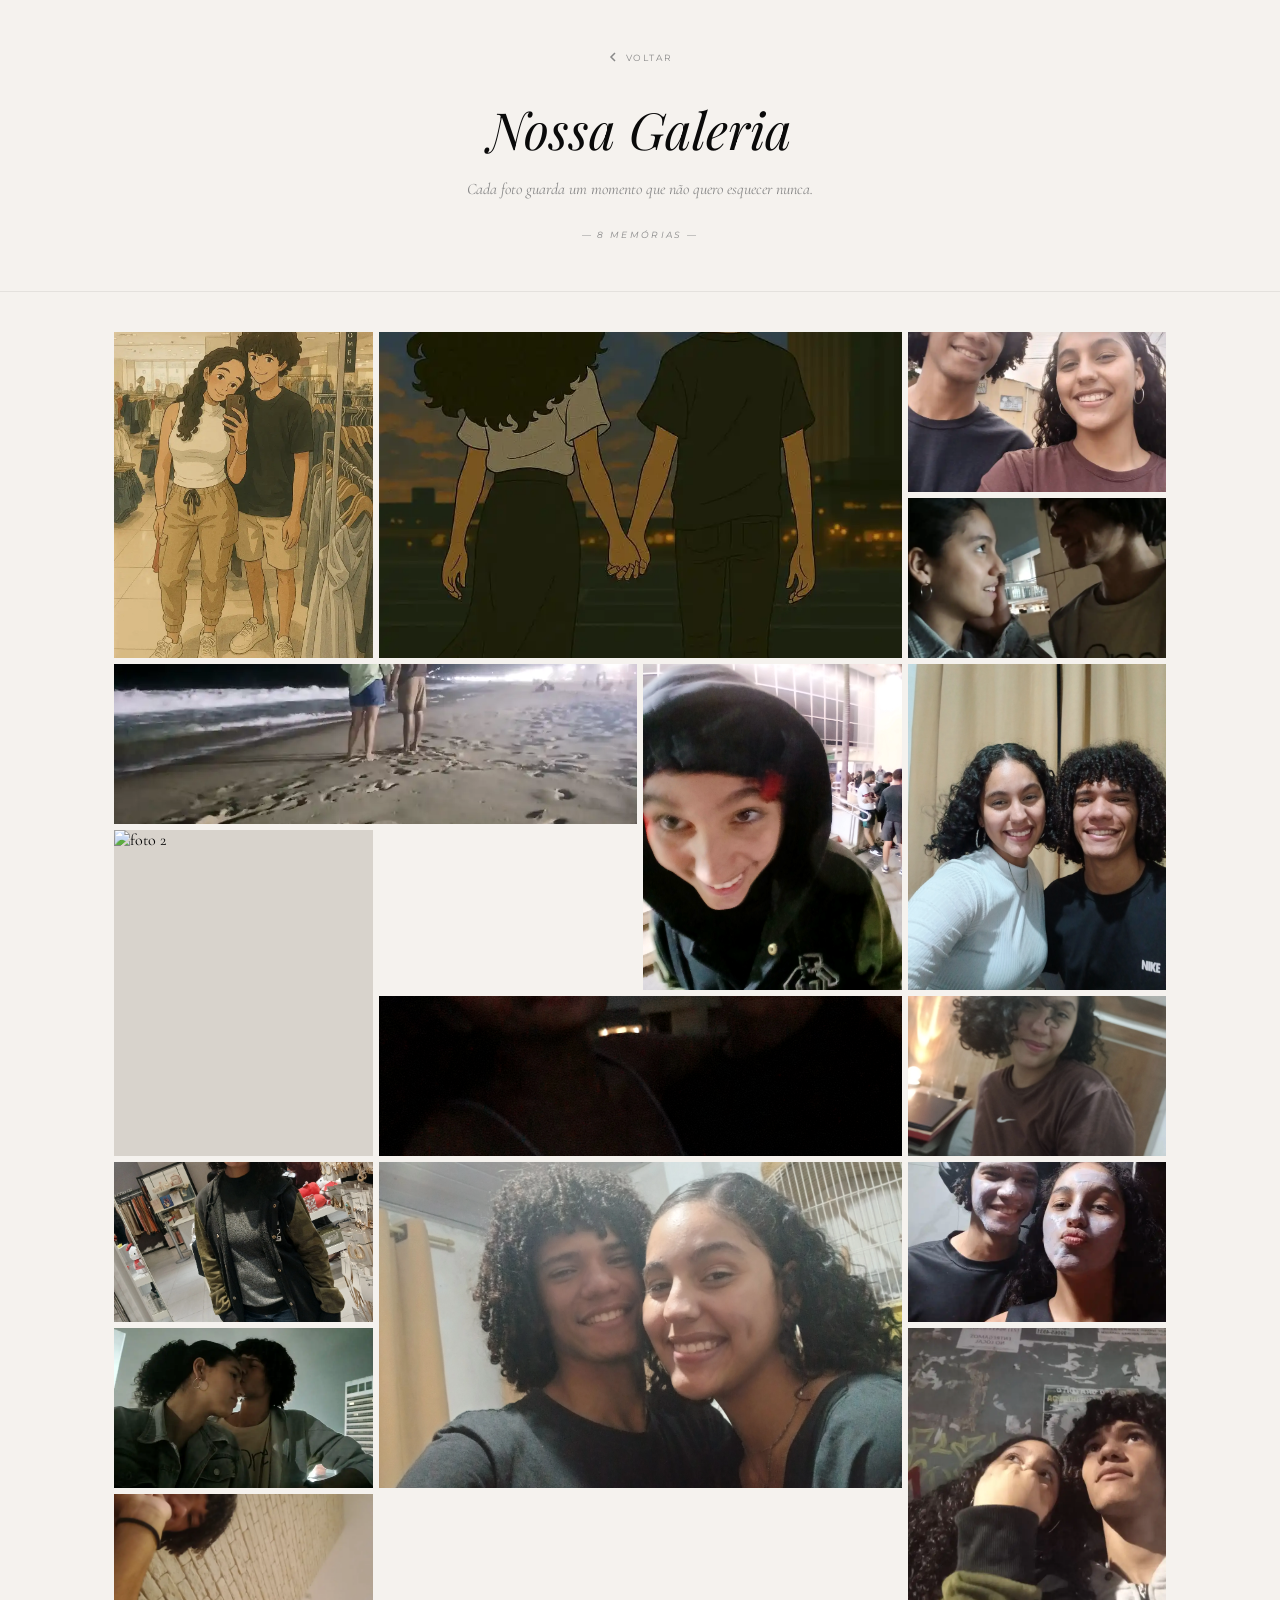
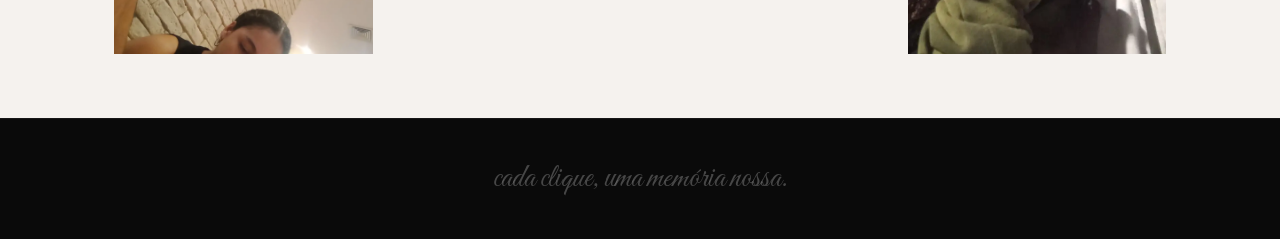
==== fotos.html @ a91e3291 "Tcharam" ====
<!DOCTYPE html>
<html lang="pt-BR">
<head>
  <meta charset="UTF-8"/>
  <meta name="viewport" content="width=device-width, initial-scale=1.0"/>
  <title>Nossa Galeria</title>
  <link rel="preconnect" href="https://fonts.googleapis.com">
  <link href="https://fonts.googleapis.com/css2?family=Playfair+Display:ital,wght@0,400;0,700;1,400&family=Great+Vibes&family=Cormorant+Garamond:ital,wght@0,300;0,400;1,300;1,400&family=Montserrat:wght@300;400;500&display=swap" rel="stylesheet">
  <link rel="stylesheet" href="style.css">
  <style>

    /* ── PAGE HEADER ── */
    .gallery-header {
      padding: 3rem 2rem 1.5rem;
      text-align: center;
      background: var(--white);
      border-bottom: 1px solid rgba(0,0,0,.07);
    }

    .gallery-header .back-link {
      display: inline-flex;
      align-items: center;
      gap: .4rem;
      font-family: 'Montserrat', sans-serif;
      font-size: .58rem;
      letter-spacing: .2em;
      text-transform: uppercase;
      text-decoration: none;
      color: var(--gray);
      margin-bottom: 2rem;
      transition: color .2s;
    }
    .gallery-header .back-link:hover { color: var(--black); }
    .gallery-header .back-link svg { width: 12px; height: 12px; }

    .gallery-header h1 {
      font-family: 'Playfair Display', serif;
      font-size: clamp(2rem, 5vw, 3.2rem);
      font-weight: 400;
      font-style: italic;
      color: var(--black);
      margin-bottom: .8rem;
    }

    .gallery-header p {
      font-family: 'Cormorant Garamond', serif;
      font-size: 1rem;
      font-style: italic;
      color: var(--gray);
      max-width: 480px;
      margin: 0 auto 1.5rem;
      line-height: 1.7;
    }

    .gallery-header .photo-count {
      font-family: 'Montserrat', sans-serif;
      font-size: .58rem;
      letter-spacing: .25em;
      text-transform: uppercase;
      color: var(--gray);
    }

    /* ── MOSAIC GRID ── */
    .mosaic {
      padding: 2.5rem 1.5rem 4rem;
      background: var(--white);
      max-width: 1100px;
      margin: 0 auto;
    }

    /* Grid de 4 colunas com rows automáticos */
    .mosaic-grid {
      display: grid;
      grid-template-columns: repeat(4, 1fr);
      grid-auto-rows: 160px;
      gap: 6px;
    }

    /* ── CÉLULAS BASE ── */
    .mosaic-cell {
      position: relative;
      overflow: hidden;
      cursor: pointer;
      background: #d8d3cc;
    }

    .mosaic-cell img {
      width: 100%;
      height: 100%;
      object-fit: cover;
      display: block;
      transition: transform .55s ease, filter .4s ease;
      filter: saturate(.9) contrast(1.02);
    }

    .mosaic-cell:hover img {
      transform: scale(1.05);
      filter: saturate(1.05) contrast(1.05);
    }

    /* overlay sutil no hover */
    .mosaic-cell::after {
      content: '';
      position: absolute;
      inset: 0;
      background: rgba(0,0,0,0);
      transition: background .35s ease;
    }
    .mosaic-cell:hover::after {
      background: rgba(0,0,0,.08);
    }

    /* ── TAMANHOS (spans) ── */
    /* Célula alta: ocupa 2 linhas */
    .cell-tall   { grid-row: span 2; }
    /* Célula larga: ocupa 2 colunas */
    .cell-wide   { grid-column: span 2; }
    /* Célula grande: 2×2 */
    .cell-big    { grid-column: span 2; grid-row: span 2; }

    /* placeholder quando não tem foto */
    .mosaic-cell.empty {
      background: linear-gradient(135deg, #e8e3dc, #d5cfc7);
      display: flex;
      align-items: center;
      justify-content: center;
      flex-direction: column;
      gap: .5rem;
      cursor: default;
    }
    .mosaic-cell.empty svg { opacity: .2; }
    .mosaic-cell.empty span {
      font-family: 'Montserrat', sans-serif;
      font-size: .5rem;
      letter-spacing: .2em;
      text-transform: uppercase;
      color: rgba(0,0,0,.3);
    }
    .mosaic-cell.empty:hover img { transform: none; }
    .mosaic-cell.empty::after { display: none; }

    /* ── LIGHTBOX ── */
    .lightbox {
      position: fixed;
      inset: 0;
      background: rgba(10,10,10,.95);
      z-index: 1000;
      display: flex;
      align-items: center;
      justify-content: center;
      opacity: 0;
      pointer-events: none;
      transition: opacity .3s ease;
    }
    .lightbox.open {
      opacity: 1;
      pointer-events: all;
    }
    .lightbox img {
      max-width: 90vw;
      max-height: 88vh;
      object-fit: contain;
      border-radius: 2px;
      box-shadow: 0 20px 80px rgba(0,0,0,.6);
      transform: scale(.95);
      transition: transform .35s ease;
    }
    .lightbox.open img { transform: scale(1); }

    .lightbox-close {
      position: absolute;
      top: 1.5rem; right: 1.5rem;
      background: none; border: none;
      color: rgba(255,255,255,.6);
      font-size: 1.8rem;
      cursor: pointer;
      line-height: 1;
      padding: .4rem;
      transition: color .2s;
    }
    .lightbox-close:hover { color: var(--white); }

    .lightbox-nav {
      position: absolute;
      top: 50%; transform: translateY(-50%);
      background: none; border: none;
      color: rgba(255,255,255,.4);
      font-size: 2rem;
      cursor: pointer;
      padding: 1rem;
      transition: color .2s;
      user-select: none;
    }
    .lightbox-nav:hover { color: var(--white); }
    .lightbox-prev { left: 1rem; }
    .lightbox-next { right: 1rem; }

    .lightbox-counter {
      position: absolute;
      bottom: 1.5rem; left: 50%; transform: translateX(-50%);
      font-family: 'Montserrat', sans-serif;
      font-size: .55rem;
      letter-spacing: .25em;
      text-transform: uppercase;
      color: rgba(255,255,255,.35);
    }

    /* ── FOOTER DA GALERIA ── */
    .gallery-footer {
      background: var(--black);
      text-align: center;
      padding: 2.5rem;
      border-top: 1px solid rgba(255,255,255,.06);
    }
    .gallery-footer p {
      font-family: 'Great Vibes', cursive;
      font-size: 2rem;
      color: rgba(255,255,255,.25);
    }

    /* ── RESPONSIVO ── */
    @media (max-width: 700px) {
      .mosaic-grid {
        grid-template-columns: repeat(2, 1fr);
        grid-auto-rows: 140px;
        gap: 4px;
      }
      /* em mobile, remove os spans grandes para não quebrar */
      .cell-big  { grid-column: span 1; grid-row: span 2; }
      .cell-wide { grid-column: span 2; }
      .cell-tall { grid-row: span 2; }

      .mosaic { padding: 1rem .75rem 3rem; }
      .lightbox-nav { font-size: 1.4rem; padding: .6rem; }
    }

    @media (max-width: 400px) {
      .mosaic-grid { grid-auto-rows: 120px; gap: 3px; }
    }
  </style>
</head>
<body>

  <!-- ── HEADER ── -->
  <header class="gallery-header">
    <a href="index.html" class="back-link">
      <svg viewBox="0 0 12 12" fill="none" stroke="currentColor" stroke-width="1.5">
        <path d="M8 2L4 6l4 4"/>
      </svg>
      Voltar
    </a>
    <h1>Nossa Galeria</h1>
    <p>Cada foto guarda um momento que não quero esquecer nunca.</p>
    <p class="photo-count" id="photo-count">— memórias —</p>
  </header>

  <!-- ── MOSAICO ── -->
  <main class="mosaic">
    <div class="mosaic-grid" id="mosaic-grid">

      <!--
        COMO ADICIONAR FOTOS:
        Substitua cada <div class="mosaic-cell empty"> por:
        <div class="mosaic-cell [tamanho]">
          <img src="image/SuaFoto.jpg" alt="descrição">
        </div>

        Tamanhos disponíveis:
          (sem classe extra) → quadrado normal
          cell-tall          → foto alta (2 linhas)
          cell-wide          → foto larga (2 colunas)
          cell-big           → foto grande (2×2)
      -->

      <div class="mosaic-cell cell-tall">
        <img src="image/Foto01.webp" alt="foto 1">
      </div>

      <div class="mosaic-cell cell-big">
        <img src="image/Foto02.webp" alt="foto 2">
      </div>

      <div class="mosaic-cell">
        <img src="image/Foto03.webp" alt="foto 3">
      </div>

      <div class="mosaic-cell">
        <img src="image/Foto04.webp" alt="foto 4">
      </div>

      <div class="mosaic-cell cell-wide">
        <img src="image/Foto05.webp" alt="foto 5">
      </div>

      <!-- A partir daqui: placeholders — troque por <img> quando tiver as fotos -->

      <div class="mosaic-cell cell-tall">
        <img src="image/Foto07.webp" alt="foto 2">
      </div>

      <div class="mosaic-cell cell-tall">
        <img src="image/Foto08.webp" alt="foto 2">
      </div>

      <div class="mosaic-cell cell-tall">
        <img src="image/Foto09.webp" alt="foto 2">
      </div>

      <div class="mosaic-cell cell-wide empty">
        <img src="image/Foto10.webp" alt="foto 2">
      </div>

      <div class="mosaic-cell empty">
        <img src="image/Foto11.webp" alt="foto 2">
      </div>

      <div class="mosaic-cell empty">
        <img src="image/Foto12.webp" alt="foto 2">
      </div>

      <div class="mosaic-cell cell-big empty">
        <img src="image/Foto13.webp" alt="foto 2">
      </div>

      <div class="mosaic-cell empty">
        <img src="image/Foto14.webp" alt="foto 2">
      </div>

      <div class="mosaic-cell empty">
        <img src="image/Foto15.webp" alt="foto 2">
      </div>

      <div class="mosaic-cell cell-tall empty">
        <img src="image/Foto16.webp" alt="foto 2">
      </div>

      <div class="mosaic-cell empty">
        <img src="image/FOTOFOTO.webp" alt="foto 2">
      </div>

    </div>
  </main>

  <!-- ── LIGHTBOX ── -->
  <div class="lightbox" id="lightbox" role="dialog" aria-modal="true">
    <button class="lightbox-close" id="lb-close" aria-label="Fechar">×</button>
    <button class="lightbox-nav lightbox-prev" id="lb-prev" aria-label="Anterior">‹</button>
    <img id="lb-img" src="" alt="">
    <button class="lightbox-nav lightbox-next" id="lb-next" aria-label="Próxima">›</button>
    <p class="lightbox-counter" id="lb-counter"></p>
  </div>

  <!-- ── FOOTER ── -->
  <footer class="gallery-footer">
    <p>cada clique, uma memória nossa.</p>
  </footer>

  <script>
    // ── Lightbox ──────────────────────────────
    const cells   = [...document.querySelectorAll('.mosaic-cell:not(.empty)')];
    const photos  = cells.map(c => c.querySelector('img').src);
    const lightbox = document.getElementById('lightbox');
    const lbImg    = document.getElementById('lb-img');
    const lbCounter = document.getElementById('lb-counter');
    let current = 0;

    // contador de fotos reais
    document.getElementById('photo-count').textContent =
      `— ${photos.length} memória${photos.length !== 1 ? 's' : ''} —`;

    function openLightbox(index) {
      current = index;
      lbImg.src = photos[current];
      lbCounter.textContent = `${current + 1} / ${photos.length}`;
      lightbox.classList.add('open');
      document.body.style.overflow = 'hidden';
    }

    function closeLightbox() {
      lightbox.classList.remove('open');
      document.body.style.overflow = '';
    }

    function navigate(dir) {
      current = (current + dir + photos.length) % photos.length;
      lbImg.src = photos[current];
      lbCounter.textContent = `${current + 1} / ${photos.length}`;
    }

    cells.forEach((cell, i) => {
      cell.addEventListener('click', () => openLightbox(i));
    });

    document.getElementById('lb-close').addEventListener('click', closeLightbox);
    document.getElementById('lb-prev').addEventListener('click', () => navigate(-1));
    document.getElementById('lb-next').addEventListener('click', () => navigate(1));

    lightbox.addEventListener('click', e => {
      if (e.target === lightbox) closeLightbox();
    });

    document.addEventListener('keydown', e => {
      if (!lightbox.classList.contains('open')) return;
      if (e.key === 'Escape')      closeLightbox();
      if (e.key === 'ArrowLeft')   navigate(-1);
      if (e.key === 'ArrowRight')  navigate(1);
    });

    // ── Fade-up nas células ───────────────────
    const observer = new IntersectionObserver(entries => {
      entries.forEach(e => {
        if (e.isIntersecting) {
          e.target.style.opacity = '1';
          e.target.style.transform = 'translateY(0)';
        }
      });
    }, { threshold: 0.05 });

    document.querySelectorAll('.mosaic-cell').forEach((cell, i) => {
      cell.style.opacity = '0';
      cell.style.transform = 'translateY(16px)';
      cell.style.transition = `opacity .6s ease ${i * 0.04}s, transform .6s ease ${i * 0.04}s`;
      observer.observe(cell);
    });
  </script>
</body>
</html>
---- style.css ----
/* ════════════════════════════════════════
   VARIÁVEIS GLOBAIS
════════════════════════════════════════ */
:root {
  --black:  #0a0a0a;
  --white:  #f5f2ee;
  --cream:  #ede9e2;
  --accent: #c8a97e;
  --gray:   #888;
}

/* ════════════════════════════════════════
   RESET & BASE
════════════════════════════════════════ */
*, *::before, *::after {
  box-sizing: border-box;
  margin: 0;
  padding: 0;
}

html { scroll-behavior: smooth; }

body {
  background: var(--white);
  color: var(--black);
  font-family: 'Cormorant Garamond', serif;
  overflow-x: hidden;
}

/* ════════════════════════════════════════
   NAV
════════════════════════════════════════ */
nav {
  display: flex;
  justify-content: center;
  gap: 2.5rem;
  padding: 1.4rem 2rem;
  background: var(--white);
  position: sticky;
  top: 0;
  z-index: 100;
  border-bottom: 1px solid rgba(0, 0, 0, 0.08);
}

nav a {
  font-family: 'Montserrat', sans-serif;
  font-size: .65rem;
  letter-spacing: .18em;
  text-transform: uppercase;
  text-decoration: none;
  color: var(--black);
  transition: color .2s;
}

nav a:hover { color: var(--accent); }

/* ════════════════════════════════════════
   HERO
════════════════════════════════════════ */
.hero {
  display: grid;
  place-items: center;
  min-height: 70vh;
  padding: 4rem 2rem 3rem;
  position: relative;
  overflow: hidden;
  background: var(--white);
}

.hero-starburst {
  position: absolute;
  left: -60px;
  top: -40px;
  width: 260px;
  opacity: .12;
  pointer-events: none;
}

.hero-starburst-right {
  position: absolute;
  right: -60px;
  bottom: -40px;
  width: 220px;
  opacity: .08;
  transform: rotate(180deg);
  pointer-events: none;
}

.hero-content {
  text-align: center;
  position: relative;
  z-index: 1;
}

.hero-subtitle {
  font-family: 'Montserrat', sans-serif;
  font-size: .65rem;
  letter-spacing: .3em;
  text-transform: uppercase;
  color: var(--gray);
  margin-bottom: 1.2rem;
}

.hero-happy {
  font-family: 'Playfair Display', serif;
  font-size: clamp(2.8rem, 7vw, 5.5rem);
  font-weight: 400;
  font-style: italic;
  line-height: 1;
  letter-spacing: -.01em;
  display: block;
}

.hero-name {
  font-family: 'Great Vibes', cursive;
  font-size: clamp(3.5rem, 9vw, 7rem);
  line-height: 1.1;
  display: block;
  color: var(--black);
}

.hero-date {
  margin-top: 1.8rem;
  font-family: 'Montserrat', sans-serif;
  font-size: .65rem;
  letter-spacing: .25em;
  text-transform: uppercase;
  color: var(--gray);
}

.hero-btn {
  display: inline-block;
  margin-top: 2rem;
  padding: .55rem 1.8rem;
  border: 1px solid var(--black);
  font-family: 'Montserrat', sans-serif;
  font-size: .62rem;
  letter-spacing: .2em;
  text-transform: uppercase;
  text-decoration: none;
  color: var(--black);
  transition: background .25s, color .25s;
}

.hero-btn:hover {
  background: var(--black);
  color: var(--white);
}

/* ════════════════════════════════════════
   TICKER
════════════════════════════════════════ */
.ticker-wrap {
  background: var(--black);
  color: var(--white);
  overflow: hidden;
  padding: .55rem 0;
  white-space: nowrap;
}

.ticker-track {
  display: inline-flex;
  animation: ticker 18s linear infinite;
}

.ticker-track span {
  font-family: 'Montserrat', sans-serif;
  font-size: .6rem;
  letter-spacing: .2em;
  text-transform: uppercase;
  padding: 0 2.5rem;
}

@keyframes ticker {
  from { transform: translateX(0); }
  to   { transform: translateX(-50%); }
}

/* ════════════════════════════════════════
   FEATURE (nota + foto destaque)
════════════════════════════════════════ */
.feature {
  display: grid;
  grid-template-columns: 1fr 1fr;
  min-height: 520px;
  border-top: 1px solid rgba(0, 0, 0, 0.1);
}

.feature-img {
  background: #ddd;
  overflow: hidden;
  position: relative;
}

.feature-img img {
  width: 100%;
  height: 100%;
  object-fit: cover;
  display: block;
  filter: grayscale(15%);
}

.feature-img .placeholder-img {
  width: 100%;
  height: 100%;
  min-height: 420px;
  background: linear-gradient(135deg, #d0c8be 0%, #b8b0a6 100%);
  display: flex;
  align-items: center;
  justify-content: center;
  flex-direction: column;
  gap: 1rem;
}

.feature-img .placeholder-img svg { opacity: .25; }

.feature-img .placeholder-img span {
  font-family: 'Montserrat', sans-serif;
  font-size: .6rem;
  letter-spacing: .2em;
  text-transform: uppercase;
  color: rgba(0, 0, 0, .4);
}

.feature-text {
  padding: 4rem 3.5rem;
  display: flex;
  flex-direction: column;
  justify-content: center;
  background: var(--white);
}

.feature-label {
  font-family: 'Montserrat', sans-serif;
  font-size: .6rem;
  letter-spacing: .22em;
  text-transform: uppercase;
  color: var(--gray);
  margin-bottom: 1.4rem;
}

.feature-label em {
  font-style: italic;
  color: var(--black);
}

.feature-text h2 {
  font-family: 'Playfair Display', serif;
  font-size: clamp(1.5rem, 3vw, 2.2rem);
  font-weight: 400;
  font-style: italic;
  line-height: 1.35;
  margin-bottom: 1.5rem;
}

.feature-text p {
  font-size: 1rem;
  line-height: 1.8;
  color: #444;
  font-style: italic;
}

.feature-text .tags {
  margin-top: 1.5rem;
  display: flex;
  flex-wrap: wrap;
  gap: .5rem;
}

.feature-text .tags span {
  font-family: 'Montserrat', sans-serif;
  font-size: .58rem;
  letter-spacing: .15em;
  text-transform: uppercase;
  border: 1px solid rgba(0, 0, 0, .2);
  padding: .25rem .75rem;
  color: var(--gray);
}

/* ════════════════════════════════════════
   FILMSTRIP GALLERY
════════════════════════════════════════ */
.filmstrip {
  background: var(--black);
  overflow: hidden;
}

.filmstrip-label,
.filmstrip-label-bottom {
  font-family: 'Montserrat', sans-serif;
  font-size: .55rem;
  letter-spacing: .25em;
  text-transform: uppercase;
  color: rgba(255, 255, 255, .3);
  padding: .5rem 1.5rem;
  display: flex;
  gap: 3rem;
}

.filmstrip-grid {
  display: grid;
  grid-template-columns: repeat(3, 1fr);
}

.film-cell {
  position: relative;
  aspect-ratio: 4 / 5;
  overflow: hidden;
  border-right: 2px solid var(--black);
}

.film-cell:last-child { border-right: none; }

.film-cell img {
  width: 100%;
  height: 100%;
  object-fit: cover;
  filter: contrast(1.05) saturate(.85);
  transition: transform .5s ease, filter .4s;
}

.film-cell:hover img {
  transform: scale(1.04);
  filter: contrast(1.1) saturate(1);
}

.film-cell .film-placeholder {
  width: 100%;
  height: 100%;
  background: linear-gradient(145deg, #1a1a1a, #2d2d2d);
  display: flex;
  align-items: center;
  justify-content: center;
  flex-direction: column;
  gap: .8rem;
}

.film-cell .film-placeholder svg { opacity: .2; }

.film-cell .film-placeholder span {
  font-family: 'Montserrat', sans-serif;
  font-size: .55rem;
  letter-spacing: .2em;
  text-transform: uppercase;
  color: rgba(255, 255, 255, .25);
}

.film-cell .film-label {
  position: absolute;
  bottom: 0; left: 0; right: 0;
  background: linear-gradient(transparent, rgba(0, 0, 0, .7));
  padding: 2rem .8rem .5rem;
}

.film-cell .film-label span {
  font-family: 'Montserrat', sans-serif;
  font-size: .5rem;
  letter-spacing: .18em;
  text-transform: uppercase;
  color: rgba(255, 255, 255, .5);
}

.film-cell .film-sticker {
  position: absolute;
  top: .8rem; right: .8rem;
  background: var(--white);
  font-family: 'Great Vibes', cursive;
  font-size: .85rem;
  padding: .2rem .6rem;
  transform: rotate(3deg);
  box-shadow: 1px 2px 6px rgba(0, 0, 0, .3);
  color: var(--black);
}

/* ════════════════════════════════════════
   MUSIC SECTION
════════════════════════════════════════ */
.music-section {
  background: var(--cream);
  padding: 6rem 2rem;
  border-top: 1px solid rgba(0, 0, 0, 0.08);
}

.music-inner {
  max-width: 1000px;
  margin: 0 auto;
  display: grid;
  grid-template-columns: 1fr 1fr;
  gap: 4rem;
  align-items: center;
}

.music-label {
  font-family: 'Montserrat', sans-serif;
  font-size: .6rem;
  letter-spacing: .3em;
  text-transform: uppercase;
  color: var(--gray);
  margin-bottom: 1.2rem;
}

.music-title {
  font-family: 'Playfair Display', serif;
  font-size: clamp(2rem, 4vw, 3rem);
  font-weight: 400;
  line-height: 1.2;
  margin-bottom: 1.2rem;
  color: var(--black);
}

.music-title em { font-style: italic; }

.music-body {
  font-family: 'Cormorant Garamond', serif;
  font-size: 1.05rem;
  line-height: 1.8;
  color: #555;
  font-style: italic;
}

.music-player {
  border-radius: 12px;
  overflow: hidden;
  box-shadow: 0 8px 40px rgba(0, 0, 0, 0.12);
}

.music-player iframe {
  display: block;
  border-radius: 12px;
}

/* ════════════════════════════════════════
   CLOSING
════════════════════════════════════════ */
.closing {
  background: var(--black);
  color: var(--white);
  min-height: 60vh;
  display: flex;
  flex-direction: column;
  align-items: center;
  justify-content: center;
  position: relative;
  overflow: hidden;
  padding: 5rem 2rem;
  text-align: center;
}

.closing-balloon {
  background: var(--white);
  color: var(--black);
  border-radius: 0 0 50% 50%;
  width: 80vw;
  max-width: 700px;
  padding: 3rem 4rem 5rem;
  text-align: center;
  position: relative;
  z-index: 1;
  margin-bottom: 2.5rem;
}

.closing-balloon .closing-decor {
  color: rgba(0, 0, 0, 0.89);
}

.closing-balloon h2 {
  color: var(--black);
}

.closing-scribble {
  position: absolute;
  left: 2rem; bottom: 3rem;
  font-family: 'Great Vibes', cursive;
  font-size: 3.5rem;
  color: rgba(255, 255, 255, .08);
  transform: rotate(-8deg);
  pointer-events: none;
}

.closing-scribble2 {
  position: absolute;
  right: 3rem; top: 8rem;
  font-family: 'Great Vibes', cursive;
  font-size: 2.8rem;
  color: rgba(255, 255, 255, .06);
  transform: rotate(6deg);
  pointer-events: none;
}

.closing-decor {
  font-family: 'Montserrat', sans-serif;
  font-size: .6rem;
  letter-spacing: .3em;
  text-transform: uppercase;
  color: rgba(255, 255, 255, .35);
  margin-bottom: 1.5rem;
}

.closing h2 {
  font-family: 'Playfair Display', serif;
  font-size: clamp(2rem, 5vw, 3.8rem);
  font-weight: 400;
  line-height: 1.2;
  margin-bottom: 2rem;
}

.closing h2 em   { font-style: italic; }
.closing h2 strong { font-weight: 700; }
.closing h2 {color: rgba(0, 0, 0, 0.75);}

.closing p {
  font-size: 1.05rem;
  line-height: 1.85;
  color: rgb(255, 255, 255);
  max-width: 560px;
  font-style: italic;
}


footer {
  background: var(--black);
  border-top: 1px solid rgba(255, 255, 255, .08);
  display: flex;
  justify-content: center;
  gap: 2.5rem;
  padding: 1.4rem;
}

footer a {
  font-family: 'Montserrat', sans-serif;
  font-size: .6rem;
  letter-spacing: .2em;
  text-transform: uppercase;
  text-decoration: none;
  color: rgba(255, 255, 255, .4);
  transition: color .2s;
}

footer a:hover { color: var(--white); }

/*
   ANIMAÇÕES
*/
.fade-up {
  opacity: 0;
  transform: translateY(28px);
  transition: opacity .8s ease, transform .8s ease;
}

.fade-up.visible {
  opacity: 1;
  transform: translateY(0);
}

/* 
   RESPONSIVO — TABLET (max 900px)
 */
@media (max-width: 900px) {
  .closing-balloon {
    width: 92vw;
    padding: 2.5rem 2.5rem 4rem;
  }
  .closing h2 { font-size: clamp(1.8rem, 4vw, 3rem); }
}

/* 
   RESPONSIVO — MOBILE (max 700px)
*/
@media (max-width: 700px) {

  /* NAV */
  nav {
    gap: .8rem 1.2rem;
    flex-wrap: wrap;
    justify-content: center;
    padding: 1rem;
  }
  nav a { font-size: .58rem; }

  /* HERO */
  .hero { padding: 3rem 1.5rem 2.5rem; min-height: 60vh; }
  .hero-starburst       { width: 160px; left: -40px; top: -20px; }
  .hero-starburst-right { width: 130px; right: -30px; }
  .hero-btn { margin-top: 1.5rem; }

  /* MUSIC */
  .music-inner {
    grid-template-columns: 1fr;
    gap: 2rem;
    text-align: center;
  }

  .music-player iframe { height: 200px; }

  /* FEATURE */
  .feature { grid-template-columns: 1fr; }
  .feature-img { min-height: 300px; max-height: 420px; }
  .feature-text { padding: 2rem 1.5rem; }
  .feature-text h2 { font-size: 1.5rem; }

  /* FILMSTRIP — 3 fotos em coluna única, sem corte */
  .filmstrip-grid { grid-template-columns: 1fr; }

  .film-cell {
    aspect-ratio: unset;
    height: 280px;
    border-right: none;
    border-bottom: 2px solid var(--black);
  }

  .film-cell:last-child { border-bottom: none; }

  /* garante que todas as 3 células apareçam */
  .film-cell:nth-child(2),
  .film-cell:nth-child(3) { display: block; }

  .filmstrip-label,
  .filmstrip-label-bottom { gap: 1.5rem; font-size: .48rem; }

  /* CLOSING */
  .closing { padding: 0 1rem 3rem; }

  .closing-balloon {
    width: 100vw;
    max-width: 100vw;
    border-radius: 0 0 50% 50%;
    padding: 2.5rem 1.8rem 4rem;
    margin-bottom: 2rem;
  }

  .closing h2 {
    font-size: clamp(1.6rem, 6vw, 2.5rem);
    margin-bottom: 1.2rem;
  }

  .closing p { font-size: .95rem; padding: 0 .5rem; }

  .closing-scribble  { font-size: 2.2rem; left: 1rem; bottom: 1.5rem; }
  .closing-scribble2 { font-size: 1.8rem; right: 1rem; top: 5rem; }

  /* FOOTER */
  footer { flex-wrap: wrap; gap: .8rem 1.5rem; padding: 1.2rem 1rem; }
  footer a { font-size: .55rem; }
}
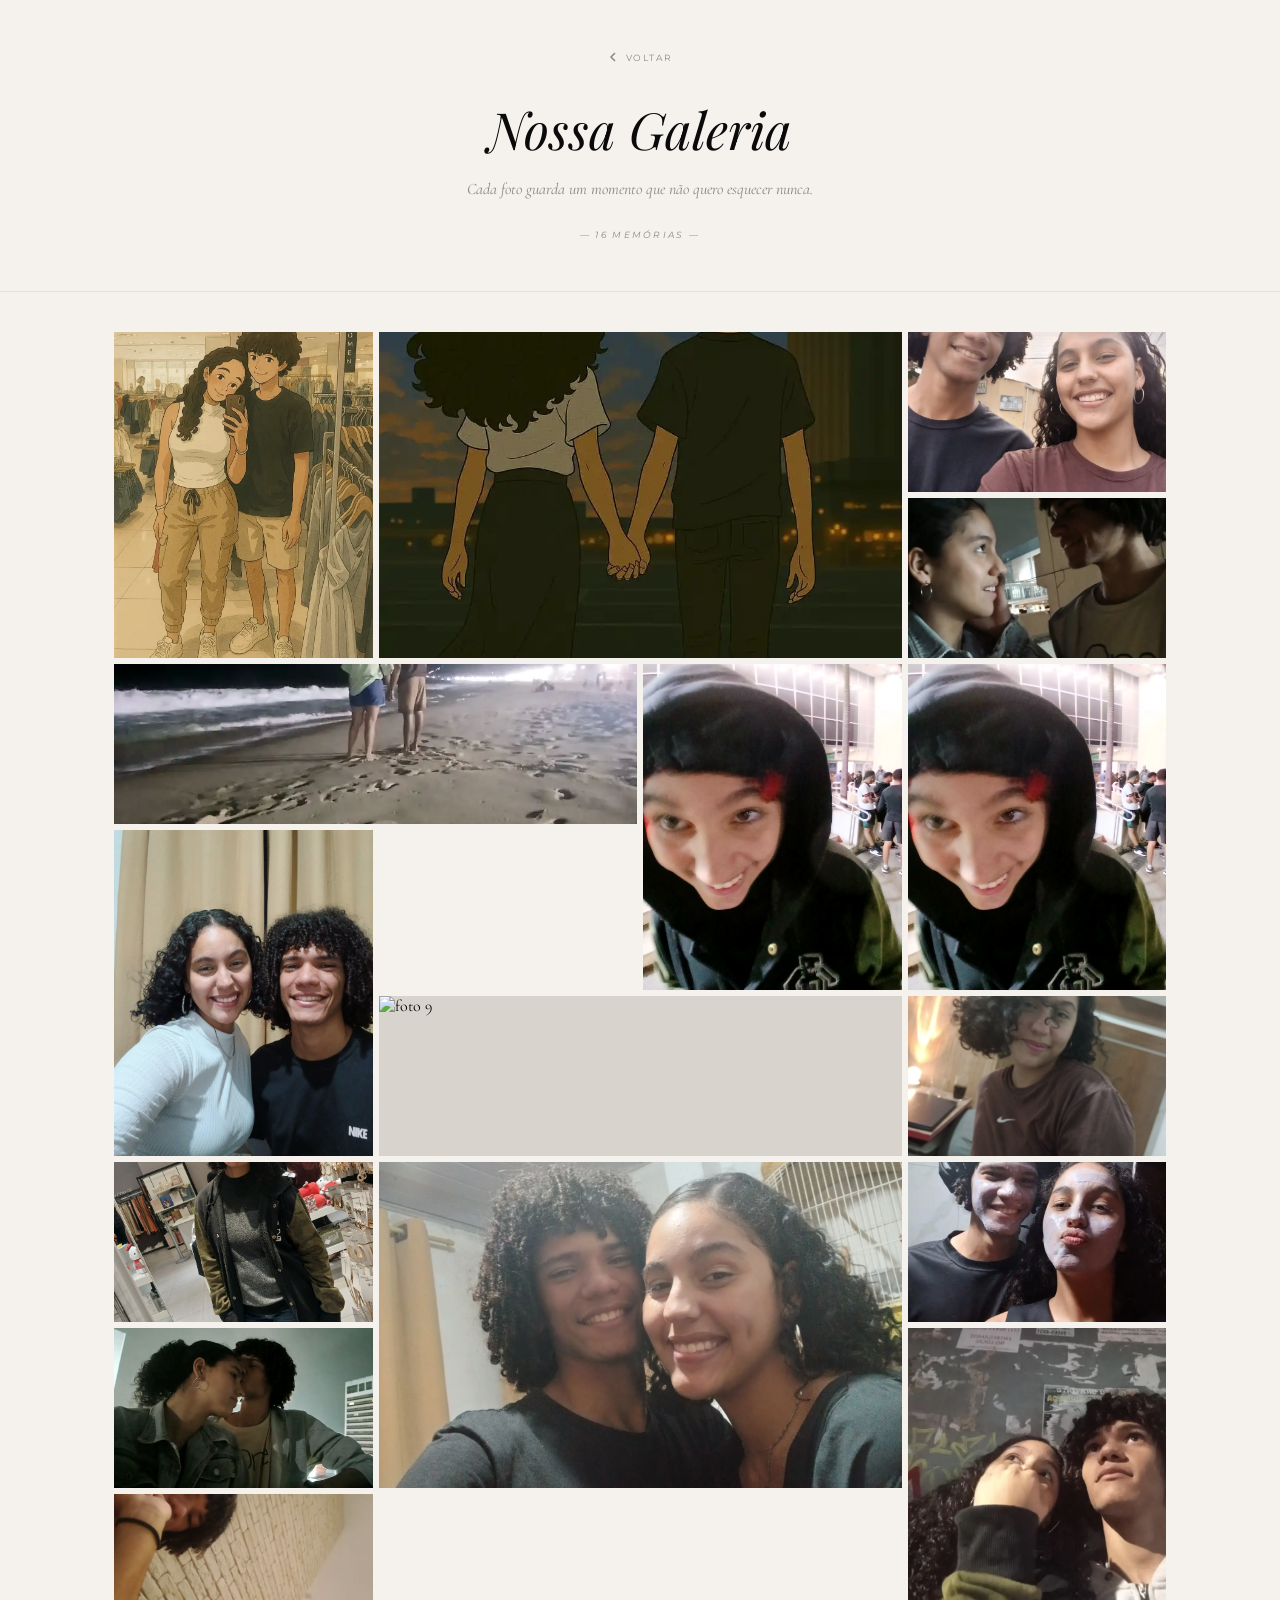
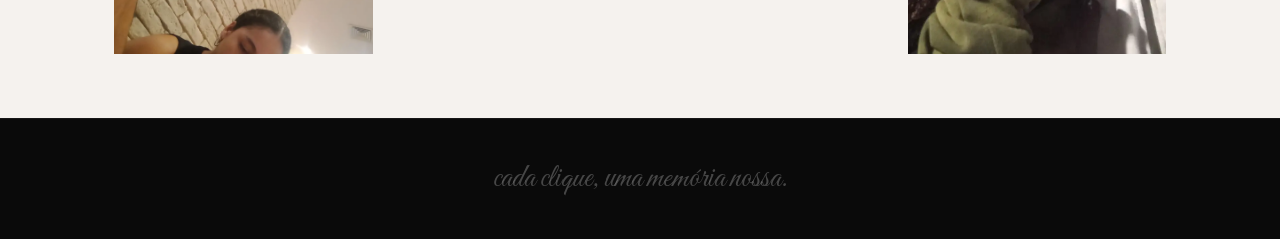
==== commit 77d27557: "Feat: Optimize images" ====
--- a/fotos.html
+++ b/fotos.html
@@ -295,47 +295,47 @@
       <!-- A partir daqui: placeholders — troque por <img> quando tiver as fotos -->
 
       <div class="mosaic-cell cell-tall">
-        <img src="image/Foto07.webp" alt="foto 2">
+        <img src="image/Foto07.webp" alt="foto 6">
       </div>
 
       <div class="mosaic-cell cell-tall">
-        <img src="image/Foto08.webp" alt="foto 2">
+        <img src="image/Foto07.webp" alt="foto 7" loading="lazy">
       </div>
 
       <div class="mosaic-cell cell-tall">
-        <img src="image/Foto09.webp" alt="foto 2">
-      </div>
-
-      <div class="mosaic-cell cell-wide empty">
-        <img src="image/Foto10.webp" alt="foto 2">
-      </div>
-
-      <div class="mosaic-cell empty">
-        <img src="image/Foto11.webp" alt="foto 2">
-      </div>
-
-      <div class="mosaic-cell empty">
-        <img src="image/Foto12.webp" alt="foto 2">
-      </div>
-
-      <div class="mosaic-cell cell-big empty">
-        <img src="image/Foto13.webp" alt="foto 2">
-      </div>
-
-      <div class="mosaic-cell empty">
-        <img src="image/Foto14.webp" alt="foto 2">
-      </div>
-
-      <div class="mosaic-cell empty">
-        <img src="image/Foto15.webp" alt="foto 2">
-      </div>
-
-      <div class="mosaic-cell cell-tall empty">
-        <img src="image/Foto16.webp" alt="foto 2">
-      </div>
-
-      <div class="mosaic-cell empty">
-        <img src="image/FOTOFOTO.webp" alt="foto 2">
+        <img src="image/Foto08.webp" alt="foto 8" loading="lazy">
+      </div>
+
+      <div class="mosaic-cell cell-wide">
+        <img src="image/Foto09.webp" alt="foto 9" loading="lazy">
+      </div>
+
+      <div class="mosaic-cell">
+        <img src="image/Foto11.webp" alt="foto 10" loading="lazy">
+      </div>
+
+      <div class="mosaic-cell">
+        <img src="image/Foto12.webp" alt="foto 11" loading="lazy">
+      </div>
+
+      <div class="mosaic-cell cell-big">
+        <img src="image/Foto13.webp" alt="foto 12" loading="lazy">
+      </div>
+
+      <div class="mosaic-cell">
+        <img src="image/Foto14.webp" alt="foto 13" loading="lazy">
+      </div>
+
+      <div class="mosaic-cell">
+        <img src="image/Foto15.webp" alt="foto 14" loading="lazy">
+      </div>
+
+      <div class="mosaic-cell cell-tall">
+        <img src="image/Foto16.webp" alt="foto 15" loading="lazy">
+      </div>
+
+      <div class="mosaic-cell">
+        <img src="image/FOTOFOTO.webp" alt="foto 16" loading="lazy">
       </div>
 
     </div>
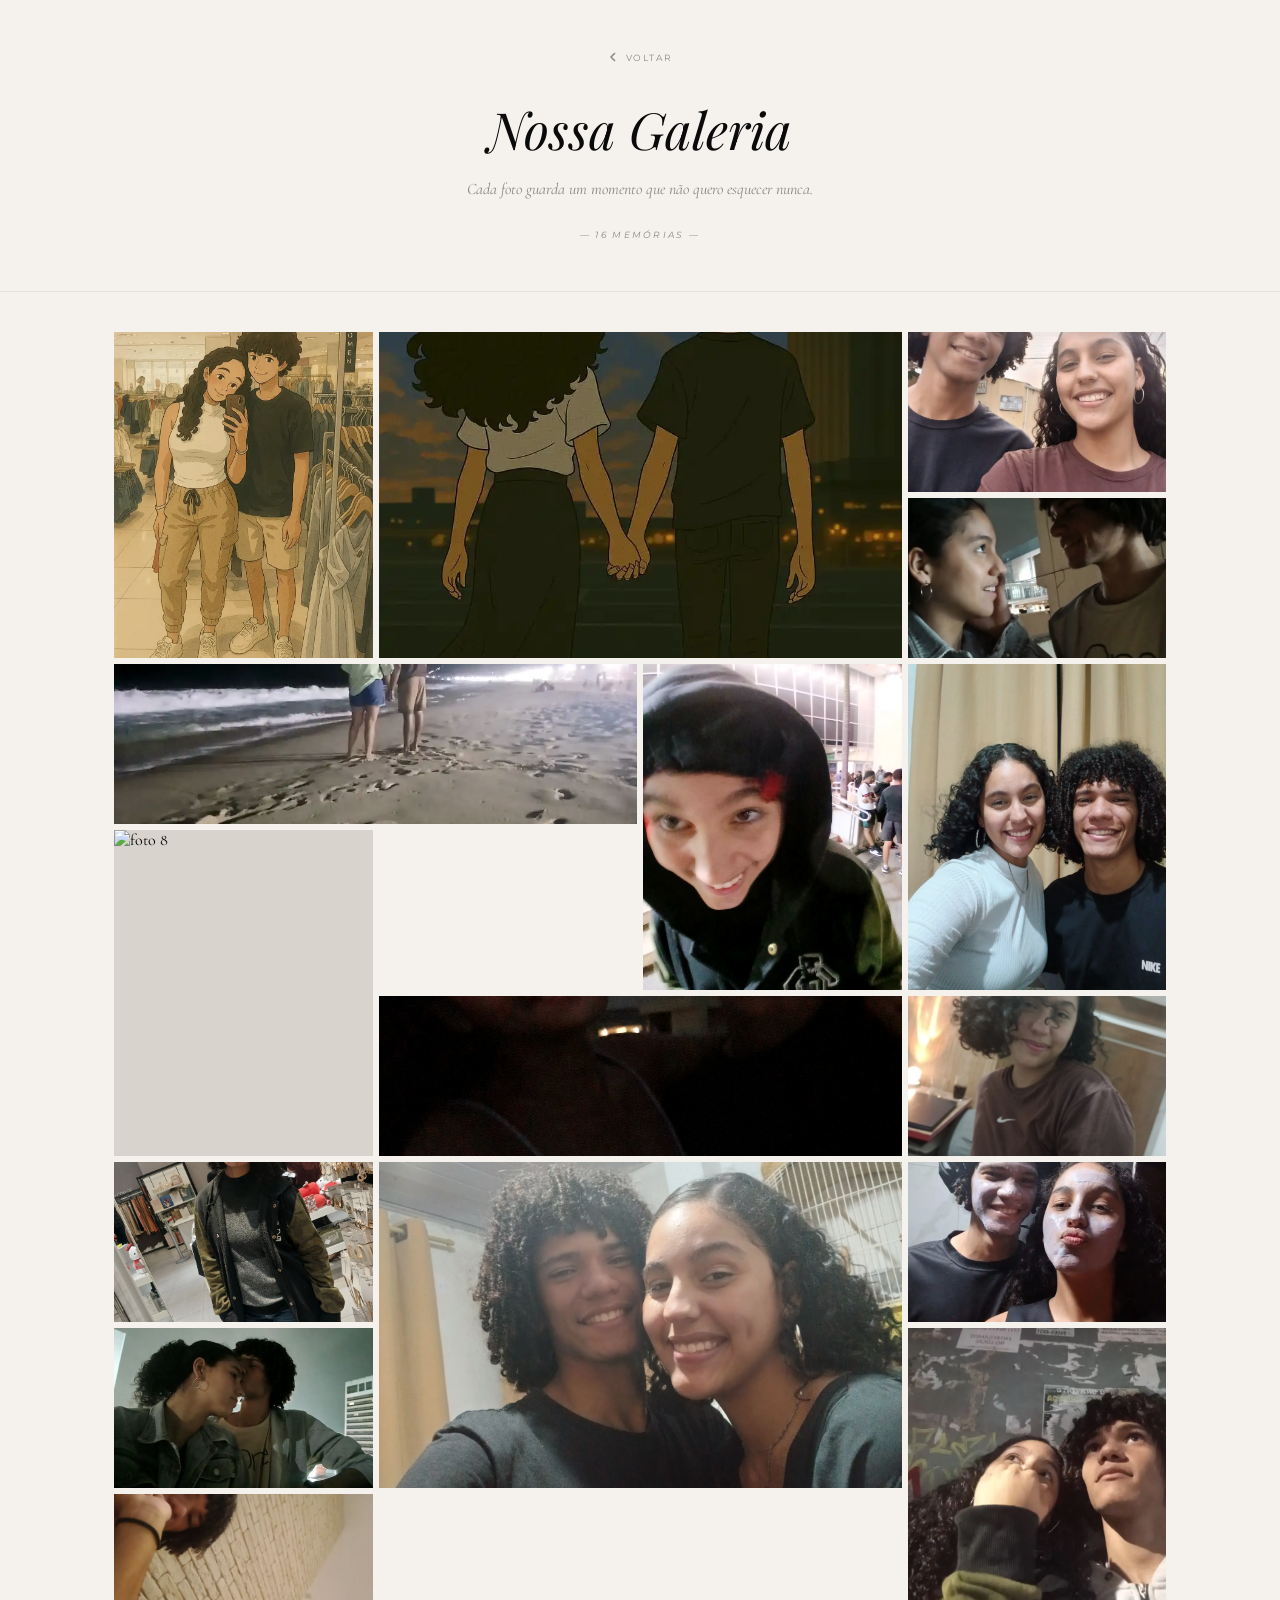
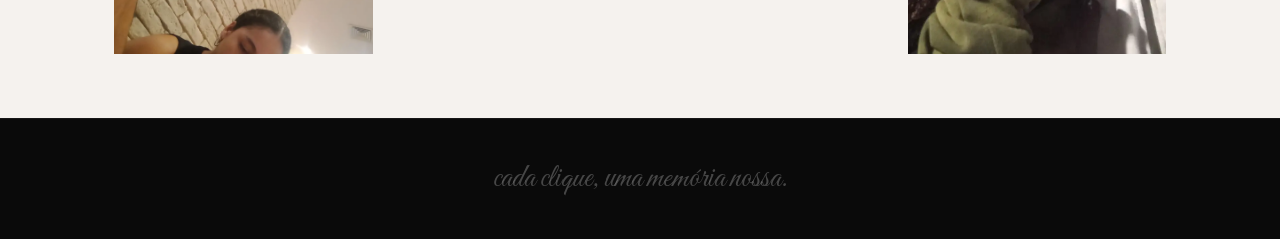
==== commit edd3b09b: "Feat: Remove README.md" ====
--- a/fotos.html
+++ b/fotos.html
@@ -299,15 +299,15 @@
       </div>
 
       <div class="mosaic-cell cell-tall">
-        <img src="image/Foto07.webp" alt="foto 7" loading="lazy">
+        <img src="image/Foto08.webp" alt="foto 7" loading="lazy">
       </div>
 
       <div class="mosaic-cell cell-tall">
-        <img src="image/Foto08.webp" alt="foto 8" loading="lazy">
+        <img src="image/Foto09.webp" alt="foto 8" loading="lazy">
       </div>
 
       <div class="mosaic-cell cell-wide">
-        <img src="image/Foto09.webp" alt="foto 9" loading="lazy">
+        <img src="image/Foto10.webp" alt="foto 9" loading="lazy">
       </div>
 
       <div class="mosaic-cell">
@@ -419,7 +419,11 @@
     document.querySelectorAll('.mosaic-cell').forEach((cell, i) => {
       cell.style.opacity = '0';
       cell.style.transform = 'translateY(16px)';
-      cell.style.transition = `opacity .6s ease ${i * 0.04}s, transform .6s ease ${i * 0.04}s`;
+      
+      // O delay vai variar apenas entre 0s, 0.05s, 0.10s e 0.15s, independente do número de fotos
+      const delay = (i % 4) * 0.05;
+      cell.style.transition = `opacity .6s ease ${delay}s, transform .6s ease ${delay}s`;
+      
       observer.observe(cell);
     });
   </script>
